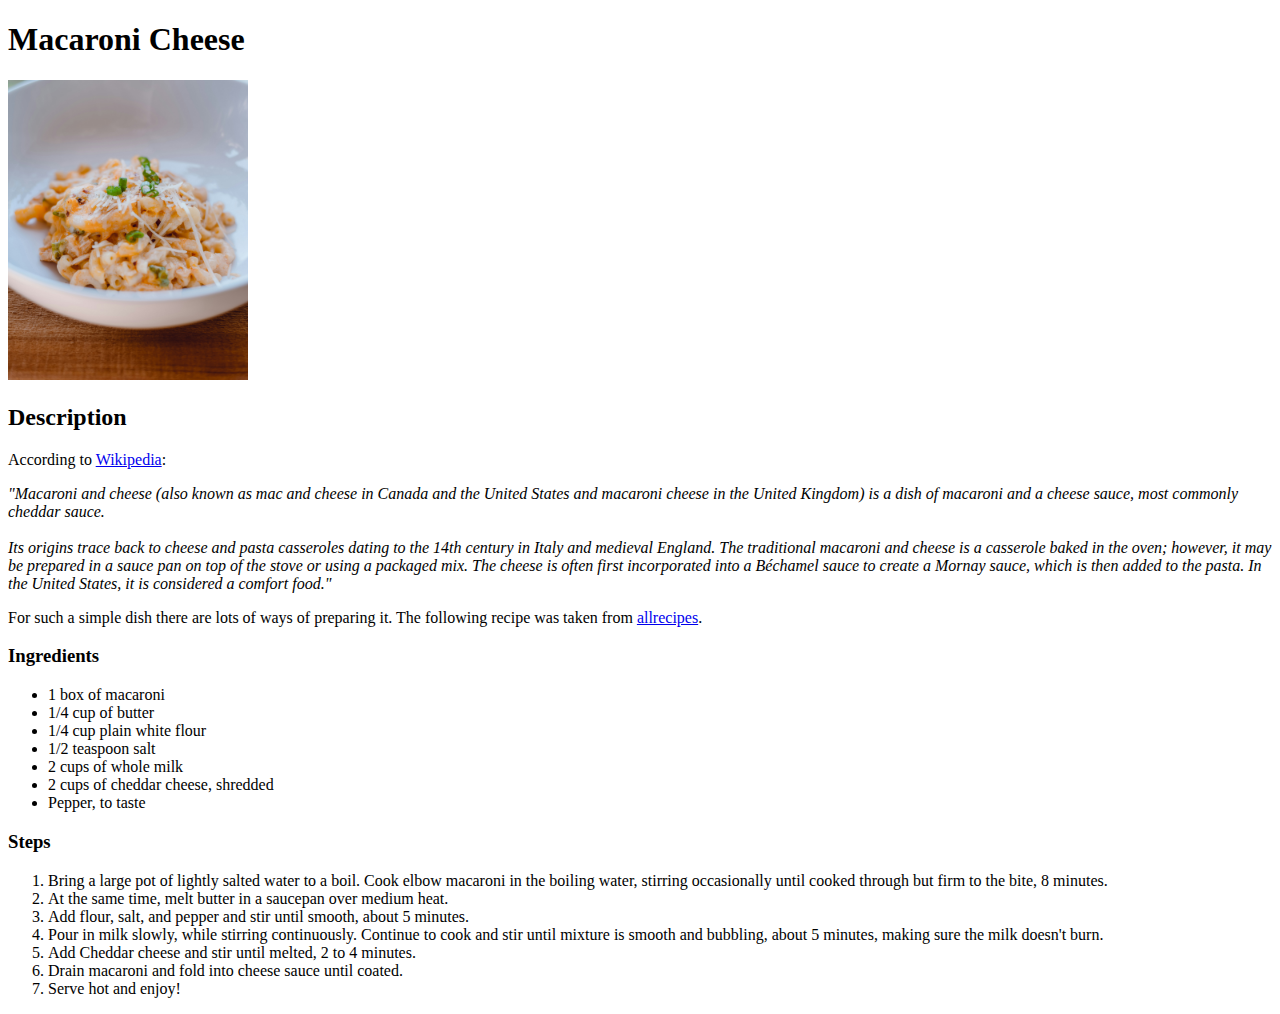
==== recipes/macaroni-and-cheese.html @ 5d6b4d91 "feat: Add macaroni cheese recipe page" ====
<!DOCTYPE html>
<html lang="en">
<head>
    <meta charset="UTF-8">
    <title>Macaroni Cheese | Recipe Book Project</title>
</head>
<body>
    <h1>Macaroni Cheese</h1>
    <img src="../images/mac-and-cheese.jpg" alt="A shallow bowl of macaroni cheese, garnished with fresh parmesan and spring onions" height="300" width="240">
    
    <h2>Description</h2>
    <p>
        According to <a href="https://en.wikipedia.org/wiki/Macaroni_and_cheese">Wikipedia</a>:
    </p>
    <p>
        <em>"Macaroni and cheese (also known as mac and cheese in Canada and the United States and macaroni cheese in the United Kingdom) is a dish of macaroni and a cheese sauce, most commonly cheddar sauce.
            <br>
            <br>
            Its origins trace back to cheese and pasta casseroles dating to the 14th century in Italy and medieval England. The traditional macaroni and cheese is a casserole baked in the oven; however, it may be prepared in a sauce pan on top of the stove or using a packaged mix. The cheese is often first incorporated into a Béchamel sauce to create a Mornay sauce, which is then added to the pasta. In the United States, it is considered a comfort food."
        </em>
    </p>
    <p>
        For such a simple dish there are lots of ways of preparing it. The following recipe was taken from <a href="https://www.allrecipes.com/recipe/238691/simple-macaroni-and-cheese/">allrecipes</a>.
    </p>

    <h3>Ingredients</h3>
    <ul>
        <li>1 box of macaroni</li>
        <li>1/4 cup of butter</li>
        <li>1/4 cup plain white flour</li>
        <li>1/2 teaspoon salt</li>
        <li>2 cups of whole milk</li>
        <li>2 cups of cheddar cheese, shredded</li>
        <li>Pepper, to taste</li>
    </ul>

    <h3>Steps</h3>
    <ol>
        <li>Bring a large pot of lightly salted water to a boil. Cook elbow macaroni in the boiling water, stirring occasionally until cooked through but firm to the bite, 8 minutes.</li>
        <li>At the same time, melt butter in a saucepan over medium heat.</li>
        <li>Add flour, salt, and pepper and stir until smooth, about 5 minutes.</li>
        <li>Pour in milk slowly, while stirring continuously. Continue to cook and stir until mixture is smooth and bubbling, about 5 minutes, making sure the milk doesn't burn.</li>
        <li>Add Cheddar cheese and stir until melted, 2 to 4 minutes.</li>
        <li>Drain macaroni and fold into cheese sauce until coated.</li>
        <li>Serve hot and enjoy!</li>
    </ol>
</body>
</html>
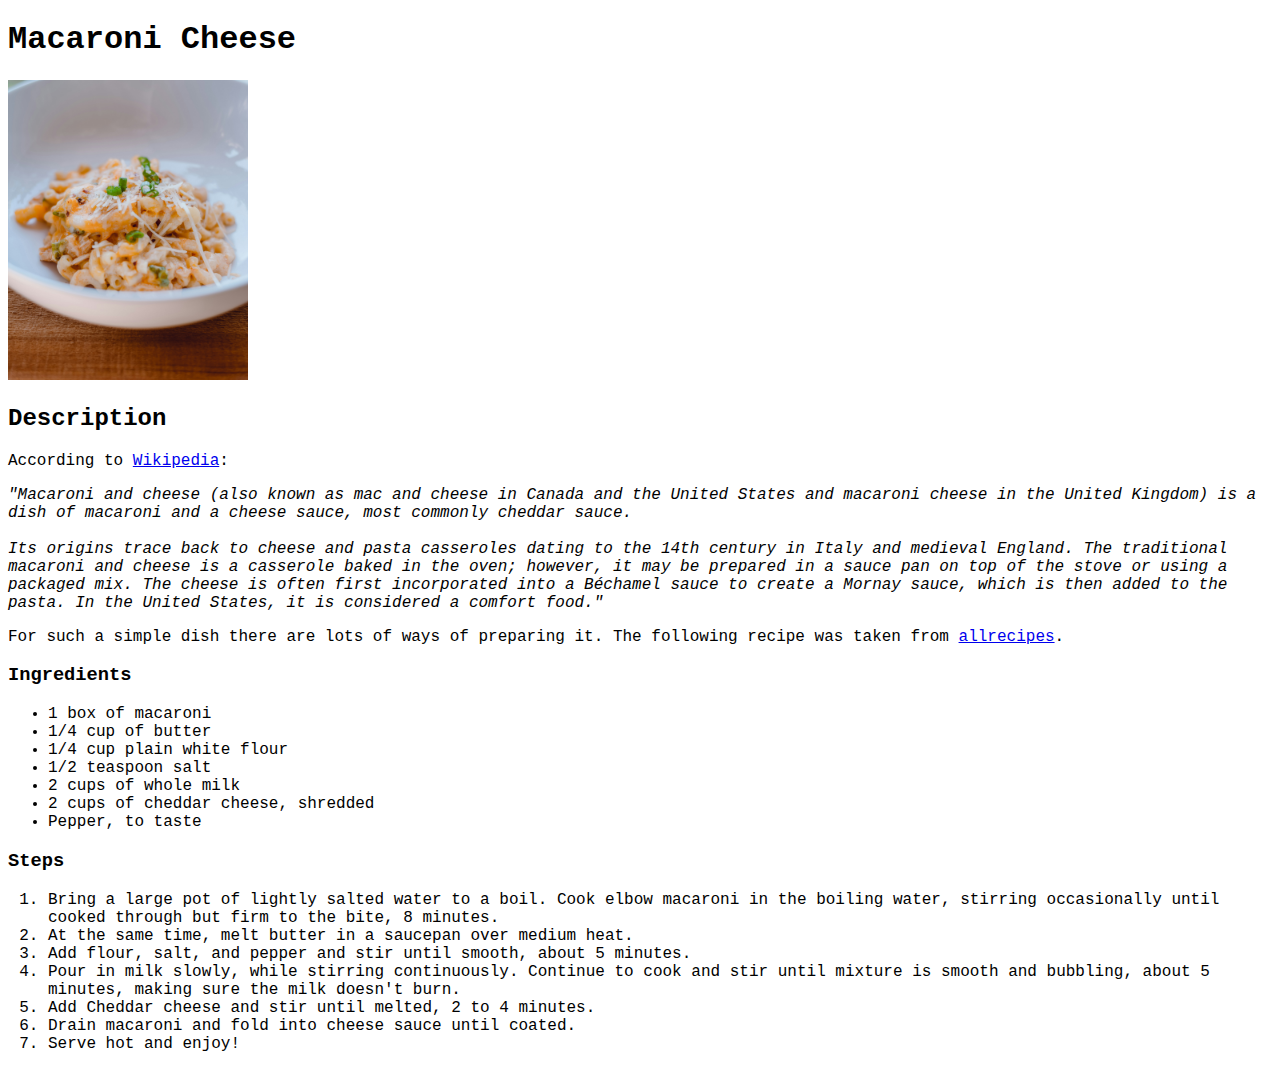
==== commit 3653c36a: "feat: Implement external css" ====
--- a/recipes/macaroni-and-cheese.html
+++ b/recipes/macaroni-and-cheese.html
@@ -2,6 +2,7 @@
 <html lang="en">
 <head>
     <meta charset="UTF-8">
+    <link rel="stylesheet", href="../styles.css">
     <title>Macaroni Cheese | Recipe Book Project</title>
 </head>
 <body>
--- a/styles.css
+++ b/styles.css
@@ -0,0 +1,3 @@
+body {
+    font-family: 'Courier New', Courier, monospace;
+}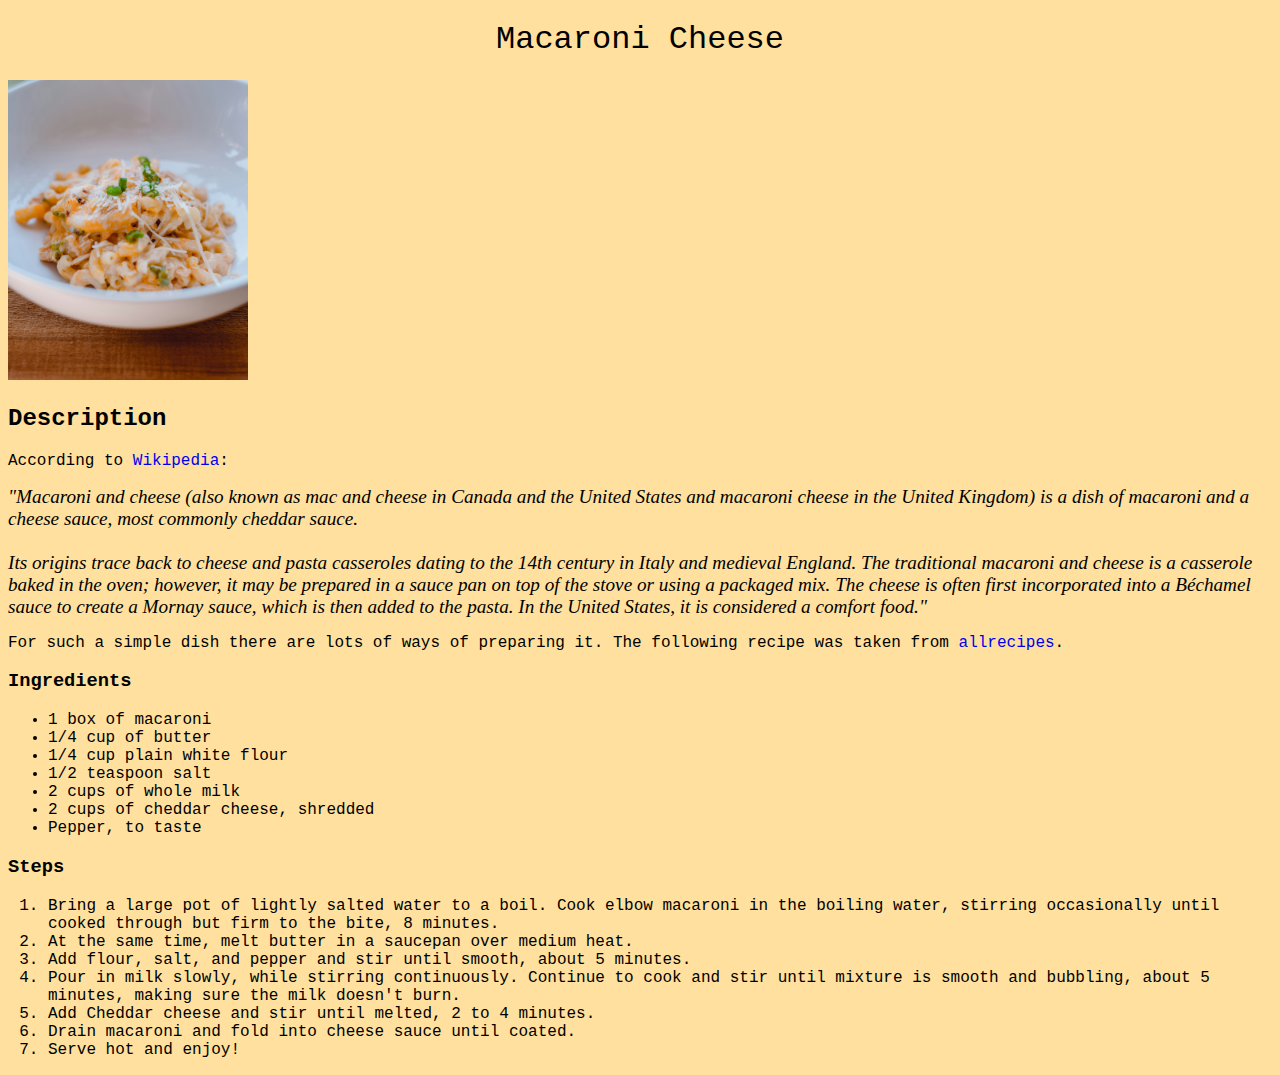
==== commit 9bf80bda: "feat: Style the quotes on each recipe webpage" ====
--- a/recipes/macaroni-and-cheese.html
+++ b/recipes/macaroni-and-cheese.html
@@ -14,7 +14,7 @@
         According to <a href="https://en.wikipedia.org/wiki/Macaroni_and_cheese">Wikipedia</a>:
     </p>
     <p>
-        <em>"Macaroni and cheese (also known as mac and cheese in Canada and the United States and macaroni cheese in the United Kingdom) is a dish of macaroni and a cheese sauce, most commonly cheddar sauce.
+        <em class="quote">"Macaroni and cheese (also known as mac and cheese in Canada and the United States and macaroni cheese in the United Kingdom) is a dish of macaroni and a cheese sauce, most commonly cheddar sauce.
             <br>
             <br>
             Its origins trace back to cheese and pasta casseroles dating to the 14th century in Italy and medieval England. The traditional macaroni and cheese is a casserole baked in the oven; however, it may be prepared in a sauce pan on top of the stove or using a packaged mix. The cheese is often first incorporated into a Béchamel sauce to create a Mornay sauce, which is then added to the pasta. In the United States, it is considered a comfort food."
--- a/styles.css
+++ b/styles.css
@@ -1,3 +1,26 @@
 body {
+    background-color: rgb(255, 224, 158);
     font-family: 'Courier New', Courier, monospace;
+}
+
+h1 {
+    text-align: center;
+    font-weight: 400;
+}
+
+a {
+    text-decoration: none;
+}
+
+strong {
+    text-decoration: underline;
+}
+
+.optional {
+    color: rgb(0, 136, 255);
+}
+
+.quote {
+    font-size: larger;
+    font-family: 'Times New Roman', Times, serif;
 }